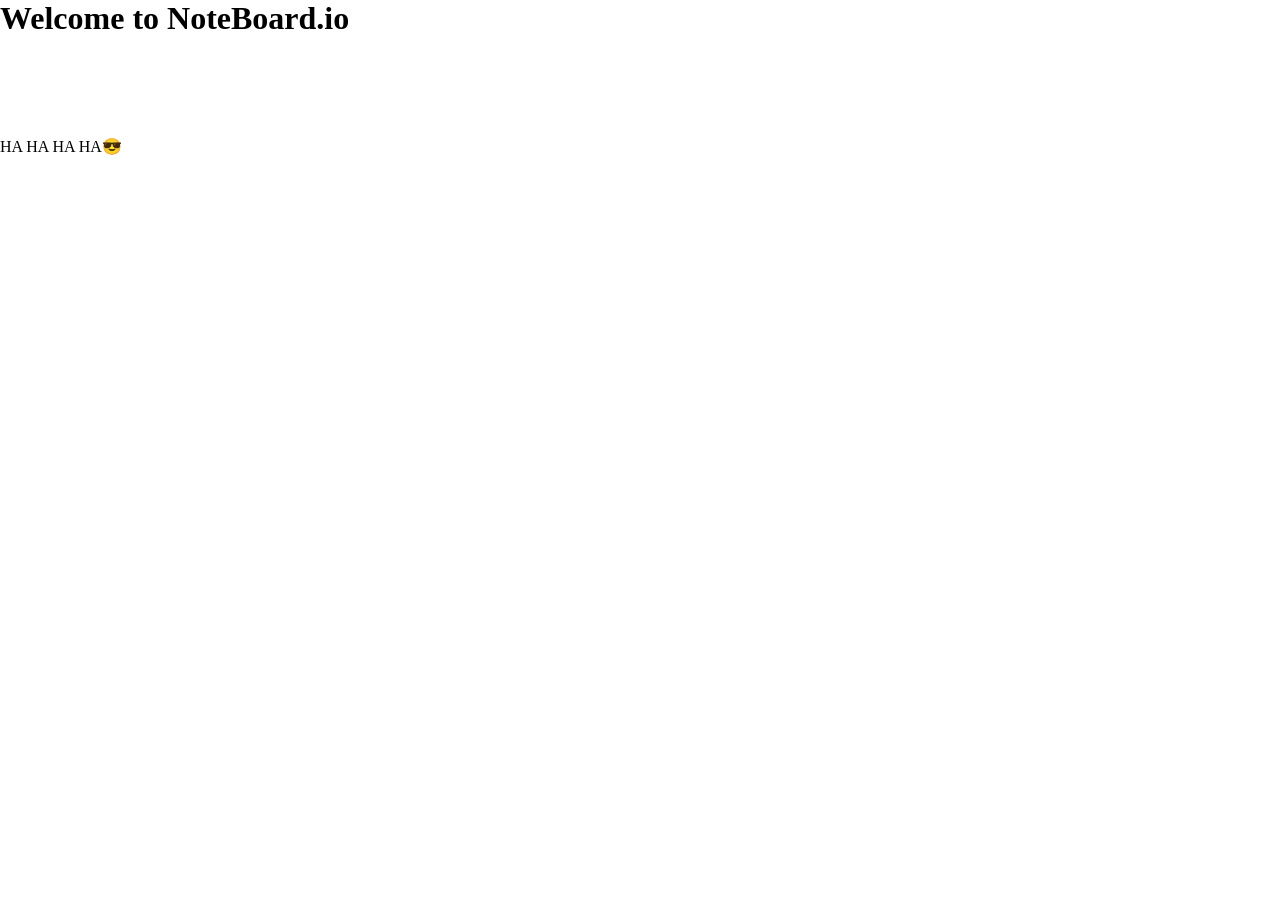
==== index.html @ 6c4e039f "Initialize the basic structure" ====
<html>
    <head>
        <title>NoteBoard.io</title>
        <link rel="stylesheet" href="css/style.css">
    </head>



    <body>
        <h1>Welcome to NoteBoard.io</h1>
        <p>HA HA HA HA😎</p>
    </body>
</html>
---- css/style.css ----
*{
    margin:0
}

.note{
    height:100px;
    width:100px;
    background-color:greenyellow;
    border-radius:10px;
    position:absolute;
    
    
}

p{
    position:relative;
    top:100px
}
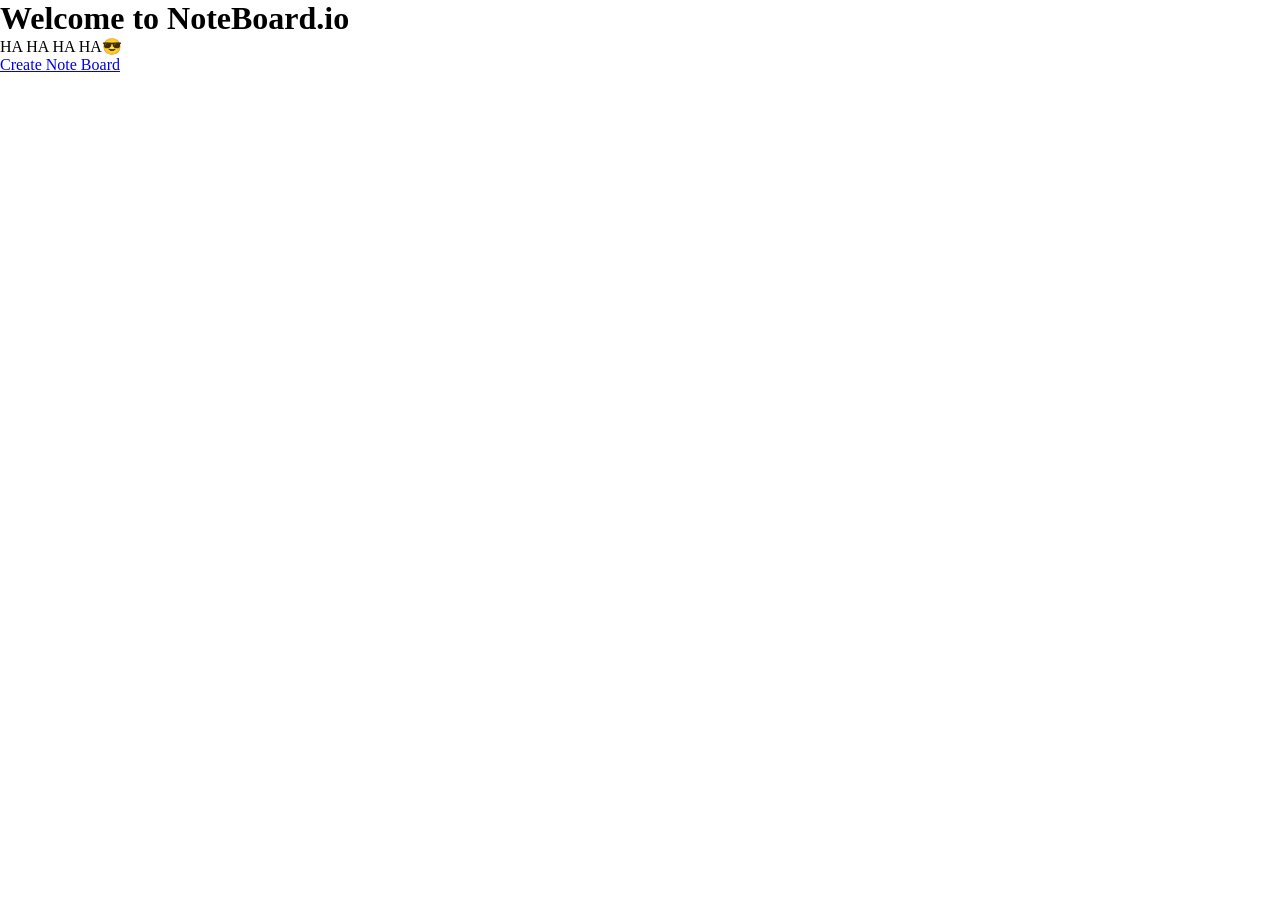
==== commit c65429cd: "Basic Functionality completed" ====
--- a/index.html
+++ b/index.html
@@ -9,5 +9,6 @@
     <body>
         <h1>Welcome to NoteBoard.io</h1>
         <p>HA HA HA HA😎</p>
+        <a href="/note-board.html">Create Note Board</a>
     </body>
 </html>
--- a/css/style.css
+++ b/css/style.css
@@ -6,13 +6,7 @@
     height:100px;
     width:100px;
     background-color:greenyellow;
+    margin-top:10px;
     border-radius:10px;
-    position:absolute;
-    
-    
-}
 
-p{
-    position:relative;
-    top:100px
 }
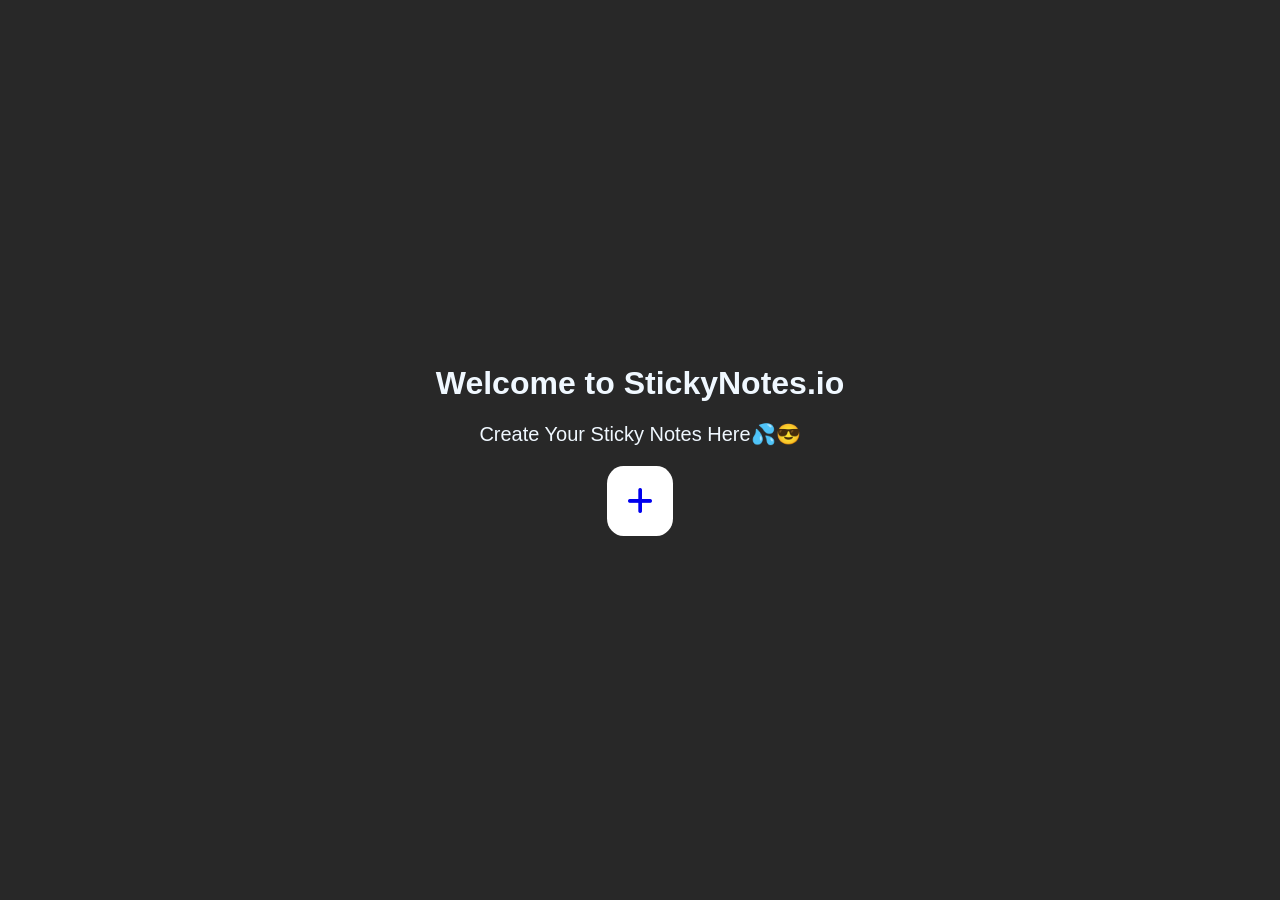
==== commit a1a80d83: "Home Page stylings" ====
--- a/index.html
+++ b/index.html
@@ -2,13 +2,17 @@
     <head>
         <title>NoteBoard.io</title>
         <link rel="stylesheet" href="css/style.css">
+            <link rel="stylesheet" href="https://cdnjs.cloudflare.com/ajax/libs/font-awesome/6.7.2/css/all.min.css">
+
     </head>
 
 
 
     <body>
-        <h1>Welcome to NoteBoard.io</h1>
-        <p>HA HA HA HA😎</p>
-        <a href="/note-board.html">Create Note Board</a>
+        <div class="home-wrapper">
+        <h1>Welcome to StickyNotes.io</h1>
+        <p>Create Your Sticky Notes Here💦😎</p>
+        <a href="/note-board.html"><i class="fa-solid fa-plus"></i></a>
+        </div>
     </body>
 </html>
--- a/css/style.css
+++ b/css/style.css
@@ -1,12 +1,204 @@
 *{
-    margin:0
-}
-
+    margin:0;
+
+}
+body{
+    background-color:#282828
+}
+
+.home-wrapper{
+    display:flex;
+    justify-content:center;
+    align-items:center;
+    height:100vh;
+    flex-direction:column;
+}
+
+.home-wrapper h1{
+    color:aliceblue;
+    font-family:Arial, Helvetica, sans-serif;
+}
+
+.home-wrapper p{
+    color:aliceblue;
+    font-family:Arial, Helvetica, sans-serif;
+    margin:20px;
+    font-size:20px
+}
+.home-wrapper a{
+    text-decoration:none;
+    background-color:white;
+    padding:20px;
+    border-radius:25%;
+    font-size:30px;
+    transition:transform 0.3s ease
+
+}
+.home-wrapper a:hover{
+    transform:scale(1.1)
+}
+
+.wrapper{
+    display:flex;
+    justify-content:center;
+    align-items:center;
+    height:100vh;
+    flex-direction:column;
+    margin-top:10px;
+    padding:20px
+}
+
+.title{
+    font-size:40px;
+    font-family:Arial, Helvetica, sans-serif;
+    font-weight:bold;
+    margin:10px;
+    color:white
+}
 .note{
-    height:100px;
-    width:100px;
+    display:flex;
+    justify-content:center;
+    align-content:center;
+    flex-direction:column;
+    height:250px;
+    width:250px;
     background-color:greenyellow;
     margin-top:10px;
     border-radius:10px;
-
+    padding:20px;
+    text-align:center;
+    color:rgb(16, 15, 15);
+    font-family:'Segoe UI', Tahoma, Geneva, Verdana, sans-serif;
+    position:relative;
+    transition:transform 0.5s ease;
+    z-index:1;
+    word-wrap: break-word;
+    overflow-wrap: break-word;
+
+}
+
+.note-board{
+    display:grid;
+    align-content:flex-start;
+    grid-template-columns:repeat(4,1fr);
+    height:100vh;
+    gap:40px;
+    margin-top:30px;
+
+}
+
+
+.note:hover{
+    transform:scale(1.1);
+}
+
+.note-form{
+    width:20%;
+    height:auto;
+    position:fixed;
+    top:25%;
+    padding:30px;
+    background-color:rgb(147, 147, 147);
+    border-radius:20px;
+    z-index:10;
+
+
+}
+
+
+
+.note-form input{
+    padding:15px;
+    border:none;
+    border-radius:10px;
+    background-color:white;
+    font-size:15px
+}
+
+.note-form textarea{
+    padding:15px;
+    width:100%;
+    height:150px;
+    resize:none;
+    font-size:15px;
+    border-radius:10px;
+
+}
+
+select{
+    padding:10px;
+    border-radius:10px
+}
+
+label{
+    text-align:center;
+    font-size:20px;
+    margin:10px;
+    font-family:Arial, Helvetica, sans-serif;
+    font-weight:bold;
+    color:white
+}
+
+
+
+#form{
+    display:flex;
+    flex-direction:column;
+}
+
+#submitBtn{
+    margin:30px;
+    padding:10px;
+    background-color:rgb(100, 158, 14);
+    font-family:Arial, Helvetica, sans-serif;
+    font-weight:bold;
+    font-size:20px;
+    border:none;
+    border-radius:20px;
+    transition:transform 0.5s ease;
+    color:white
+}
+
+#submitBtn:hover{
+    transform:scale(1.1);
+    font-weight:bold;
+
+}
+
+
+.add-note-btn{
+    background-color:white;
+    padding:20px;
+    border-radius:25%;
+    font-size:30px;
+    margin-top:30px;
+    transition:transform 0.3s ease;
+    color:rgb(62, 1, 62);
+}
+
+.add-note-btn:hover{
+    transform:scale(1.1)
+}
+
+.add-note-btn:active{
+    color:green
+}
+
+
+
+
+.delete-btn{
+    position:absolute;
+    top:20px;
+    right:20px;
+    padding:15px;
+    font-size:15px;
+    background-color:white;
+    border-radius:50%;
+    border:none;
+    transition:transform 0.5s ease
+}
+
+.delete-btn:hover{
+    transform:scale(1.1);
 }
